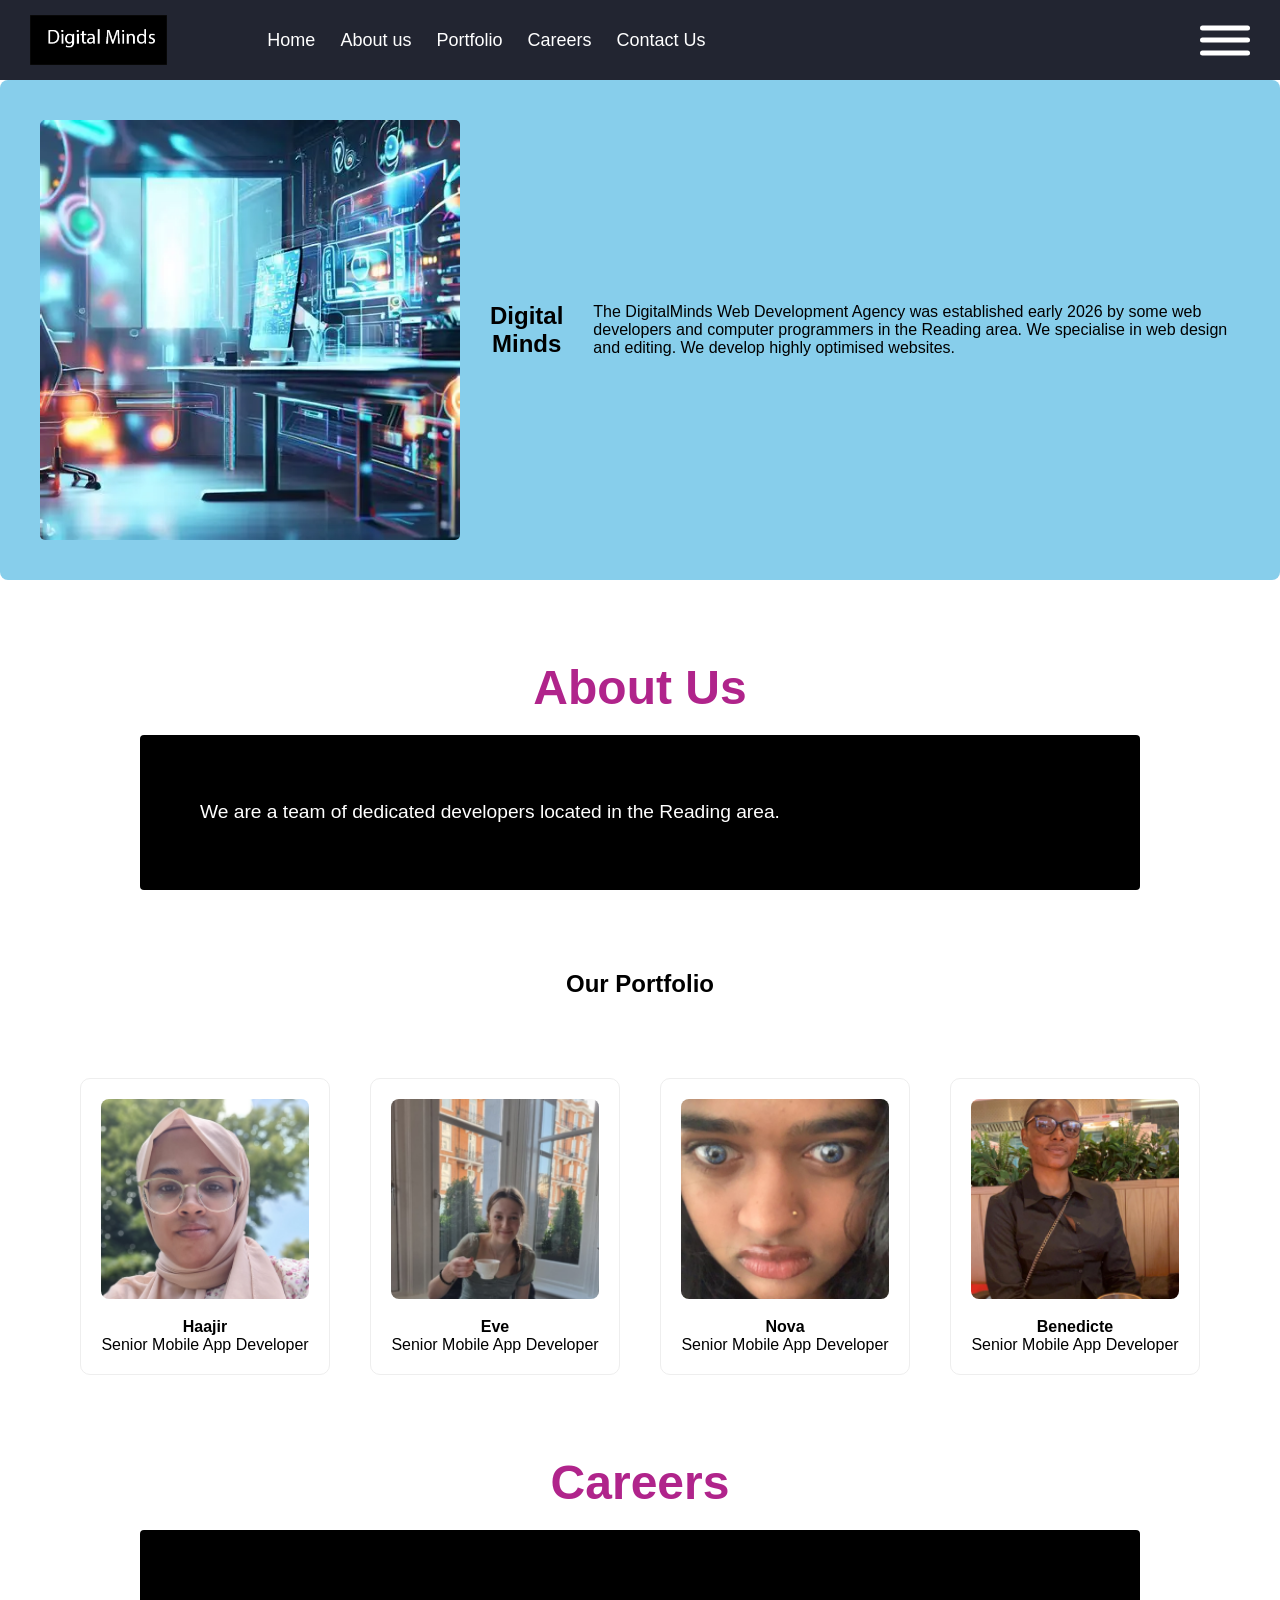
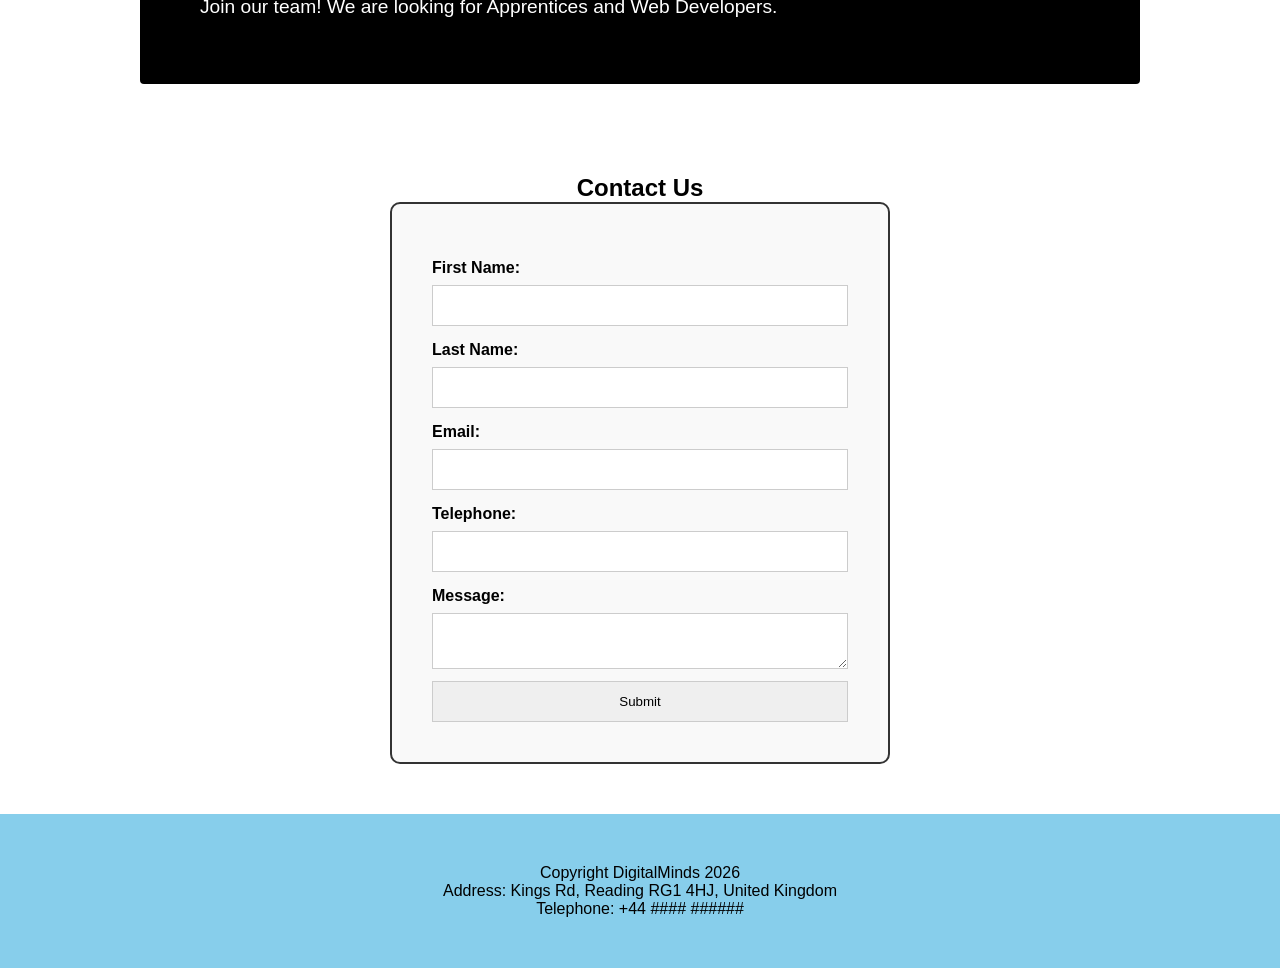
==== index1.html @ 6a605706 "Add files via upload" ====
<!DOCTYPE html>
<html lang="en">

<head>
    <meta charset="UTF-8">
    <meta name="viewport" content="width=device-width, initial-scale=1.0">
    <title>Digital Minds</title>
    <link rel="stylesheet" href="css1/blogpage.css">
</head>

<body>

    <header>
        <nav>
            <div class="nav-left">
                <img src="images1/digitalminds.gif" class="digitalmindlogo" alt="Digital Minds">
            </div>

            <div class="main_nav">
                <ul>
                    <li><a href="#home" class="nav-link">Home</a></li>
                    <li><a href="#about" class="nav-link">About us</a></li>
                    <li><a href="#portfolio" class="nav-link">Portfolio</a></li>
                    <li><a href="#careers" class="nav-link">Careers</a></li>
                    <li><a href="#contact" class="nav-link">Contact Us</a></li>
                </ul>
            </div>

            <div class="ham-menu">
                <span></span>
                
                <span></span>
                
                <span></span>
            </div>
        </nav>
    </header>

    <div class="off-screen-menu">

        <ul>
            <li><a href="#home">Home</a></li>
            <li><a href="#about">About us</a></li>
            <li><a href="#portfolio">Portfolio</a></li>
            <li><a href="#careers">Careers</a></li>
            <li><a href="#contact">Contact us</a></li>
        </ul>
    </div>

    <main id="content-wrapper">
        <section class="page" id="home">
            <div class="hero-container">
                <div class="pos_cen">
                    <img src="images1/OIP.webp" class="webimage" alt="Computer">
                    <h1 style="text-align: center;">Digital Minds</h1>
                    <p id="pp1">
                        The DigitalMinds Web Development Agency was established early 2026 by some web developers and
                        computer programmers in the Reading area.
                        We specialise in web design and editing. We develop highly optimised websites.
                    </p>
                </div>
            </div>
        </section>

        <section class="page" id="about">
            <div class="company_profile">
                <h1>About Us</h1>
                <p id="pp1">We are a team of dedicated developers located in the Reading area.</p>
            </div>
        </section>

        <section class="page" id="portfolio">
            <h1 style="text-align: center; margin: 40px 0;">Our Portfolio</h1>
            <div class="grid_container">
                <div class="item">
                    <img src="images1/Haajir.png" alt="Haajir">
                    <h4>Haajir</h4>
                    <p>Senior Mobile App Developer</p>
                </div>
                <div class="item">
                    <img src="images1/Eve.png" alt="Eve">
                    <h4>Eve</h4>
                    <p>Senior Mobile App Developer</p>
                </div>
                <div class="item">
                    <img src="images1/Nova.png" alt="Nova">
                    <h4>Nova</h4>
                    <p>Senior Mobile App Developer</p>
                </div>
                <div class="item">
                    <img src="images1/Benedicte.png" alt="Benedicte">
                    <h4>Benedicte</h4>
                    <p>Senior Mobile App Developer</p>
                </div>
            </div>
        </section>

        <section class="page" id="careers">
            <div class="company_profile">
                <h1>Careers</h1>
                <p id="pp1">Join our team! We are looking for Apprentices and Web Developers.</p>
            </div>
        </section>

        <section class="page" id="contact">
            <div class="form-container">
                <h1>Contact Us</h1>
                <form>
                    <label for="fname">First Name:</label>
                    <input type="text" id="fname" name="fname" required>

                    <label for="lname">Last Name:</label>
                    <input type="text" id="lname" name="lname" required>

                    <label for="email">Email:</label>
                    <input type="email" id="emailaddress" name="emailaddress" required>

                    <label for="phone">Telephone:</label>
                    <input type="text" id="phonenumber" name="phonenumber" required>

                    <label for="message">Message:</label>
                    <textarea id="messages" name="messages" required></textarea>

                    <input type="submit" value="Submit">
                </form>
            </div>
        </section>
    </main>

        <footer>
            <p>Copyright DigitalMinds 2026</p>
            <p>Address: Kings Rd, Reading RG1 4HJ, United Kingdom</p>
            <p>Telephone: +44 #### ######</p>
        </footer>

    <script src="alljavascript1/blogpage.js"></script>
</body>

</html>
---- css1/blogpage.css ----
/* --- 1. Global & Reset --- */
* {
    margin: 0;
    padding: 0;
    box-sizing: border-box;
}

html {
    scroll-behavior: smooth; /* Enables the smooth sliding effect */
}

body {
    font-family: Arial, sans-serif;
    background-color: #ffffff;
    display: flex;
    flex-direction: column;
    min-height: 100vh;
}

/* --- 2. Navigation --- */
nav {
    background-color: rgb(34, 37, 49);
    display: flex;
    justify-content: space-between;
    align-items: center;
    padding: 0 30px;
    height: 80px;
    position: fixed;
    top: 0;
    width: 100%;
    z-index: 2000;
}

.nav-left {
    display: flex;
    align-items: center;
    gap: 10px;
}

.digitalmindlogo {
    height: 50px; /* Adjusted for better fit */
    width: auto;
}

.nav-subtext {
    color: white;
    font-size: 14px;
}

.main_nav ul {
    display: flex;
    list-style: none;
    gap: 25px;
    margin-left: 100px;

}

.main_nav ul li a {
    color: white;
    text-decoration: none;
    font-size: 18px;
    transition: 0.3s;
}

.main_nav ul li a:hover {
    color: #dcfd8b; /* Lime green hover */
}

/* --- 3. Layout Sections --- */
.page {
        /* min-height: 100vh; */

    display: block;
    padding-top: 40px; /* Space for fixed nav */
}

/* Hero / Home Box Fix */
.pos_cen {
    width: 100%;
    margin: 40px auto; /* Centers the box naturally */
    background-color: skyblue;
    padding: 40px;
    display: flex;
    align-items: center;
    gap: 30px;
    border-radius: 8px;
}

footer {
    width: 100%;
    background-color: skyblue;
    text-align: center;
    padding: 50px;
}

.webimage {
    width: 35%;
    border-radius: 5px;
}

/* About & Careers Styling */
.company_profile {
    max-width: 1000px;
    margin: 0 auto;
}

.company_profile h1 {
    color: #b0248b; /* Pinkish color you used */
    font-size: 3rem;
    margin-bottom: 20px;
    text-align: center;
}

.company_profile #pp1 {
    background-color: rgb(0, 0, 0);
    color: #ffffff;
    font-size: 1.2rem;
    padding: 60px;
    line-height: 1.8;
    border-radius: 4px;
}

/* --- 4. Portfolio Grid --- */
.grid_container {
    display: grid;
    grid-template-columns: repeat(auto-fit, minmax(250px, 1fr));
    gap: 40px;
    padding: 40px;
    max-width: 1200px;
    margin: 0 auto;
}

.item {
    text-align: center;
    padding: 20px;
    border: 1px solid #eee;
    border-radius: 10px;
    transition: 0.3s;
}

.item:hover {
    box-shadow: 0 10px 20px rgba(0,0,0,0.1);
}

.item img {
    width: 100%;
    height: 200px;
    object-fit: cover;
    border-radius: 8px;
    margin-bottom: 15px;
}

/* --- 5. Contact Form --- */
.form-container {
    display: flex;
    flex-direction: column;
    align-items: center;
    padding: 50px 20px;
}

form {
    background-color: #f9f9f9;
    border: 2px solid #333;
    padding: 40px;
    border-radius: 10px;
    width: 100%;
    max-width: 500px;
}

form label {
    display: block;
    font-weight: bold;
    margin-top: 15px;
}

form input, form textarea {
    width: 100%;
    padding: 12px;
    margin-top: 8px;
    border: 1px solid #ccc
}


/* --- Off-screen-menu --- */
.off-screen-menu {
    background-color: rgb(34, 37, 49);
    height: 100vh;
    width: 100%;
    max-width: 450px;
    position: fixed;
    top: 0;
    right: -450px;            /* Hidden */
    display: flex;
    flex-direction: column;
    justify-content: center;
    align-items: center;
    transition: .3s ease;
    z-index: 1000;
}

.off-screen-menu.active {
    right: 0;                 /* Slides in */
}

.off-screen-menu ul {
    list-style: none;
    padding: 0;
    text-align: center;
}

.off-screen-menu li {
    margin: 20px 0;
}

.off-screen-menu a {
    color: white;
    text-decoration: none;
    font-size: 2rem;
    transition: 0.3s;
}

.off-screen-menu a:hover {
    color: #253168;
}

/* --- Hamburger Icon --- */
.ham-menu {
    height: 50px;
    width: 50px;
    margin-left: auto;
    position: relative;
    cursor: pointer;
    z-index: 1100;
}

.ham-menu span {
    height: 5px;
    width: 100%;
    background-color: #ffffff;
    border-radius: 25px;
    position: absolute;
    top: 50%;
    left: 50%;
    transform: translate(-50%, -50%);
    transition: .3s ease;
}

.ham-menu span:nth-child(1) { top: 25%; }
.ham-menu span:nth-child(3) { top: 75%; }

/* --- Hamburger Animations --- */
.ham-menu.active span:nth-child(1) {
    transform: translate(-50%, -50%) rotate(45deg);
    top: 50%;
}
.ham-menu.active span:nth-child(2) { 
    opacity: 0; 
}
.ham-menu.active span:nth-child(3) {
    transform: translate(-50%, -50%) rotate(-45deg);
    top: 50%;
}
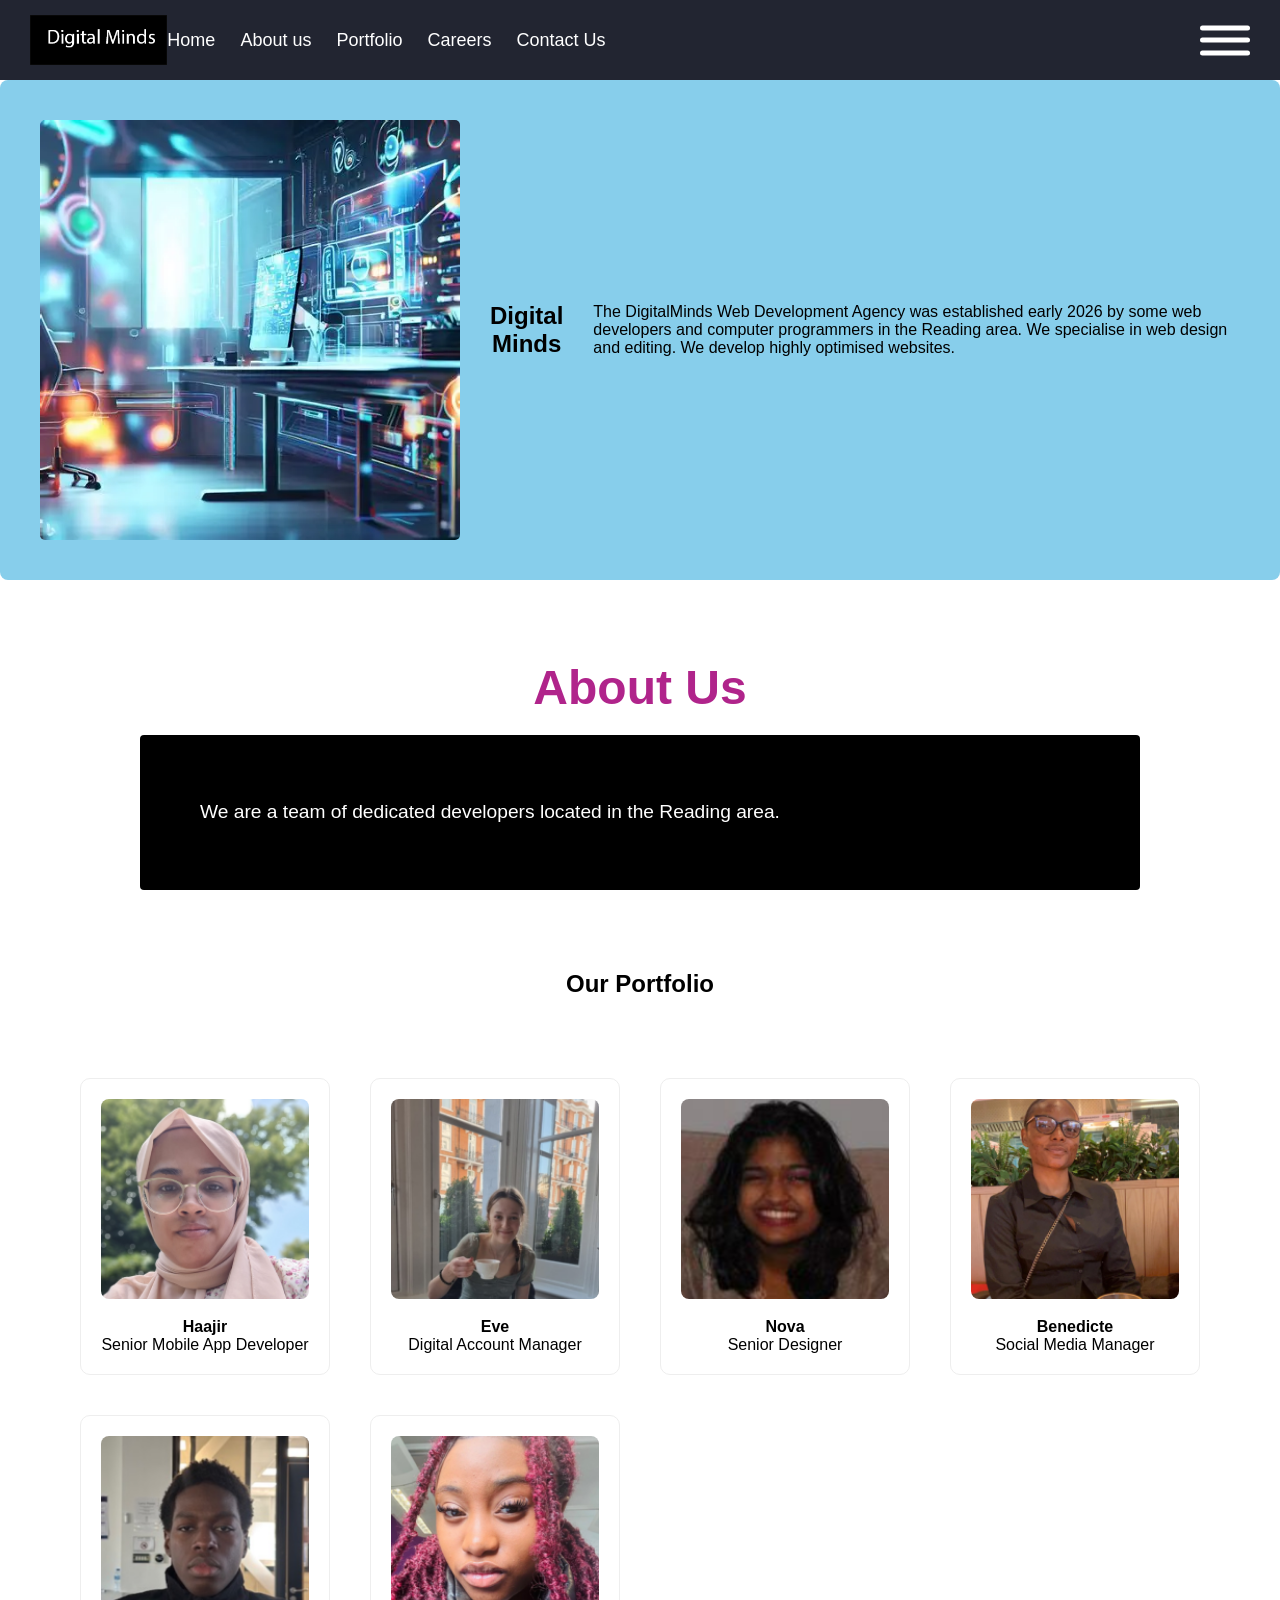
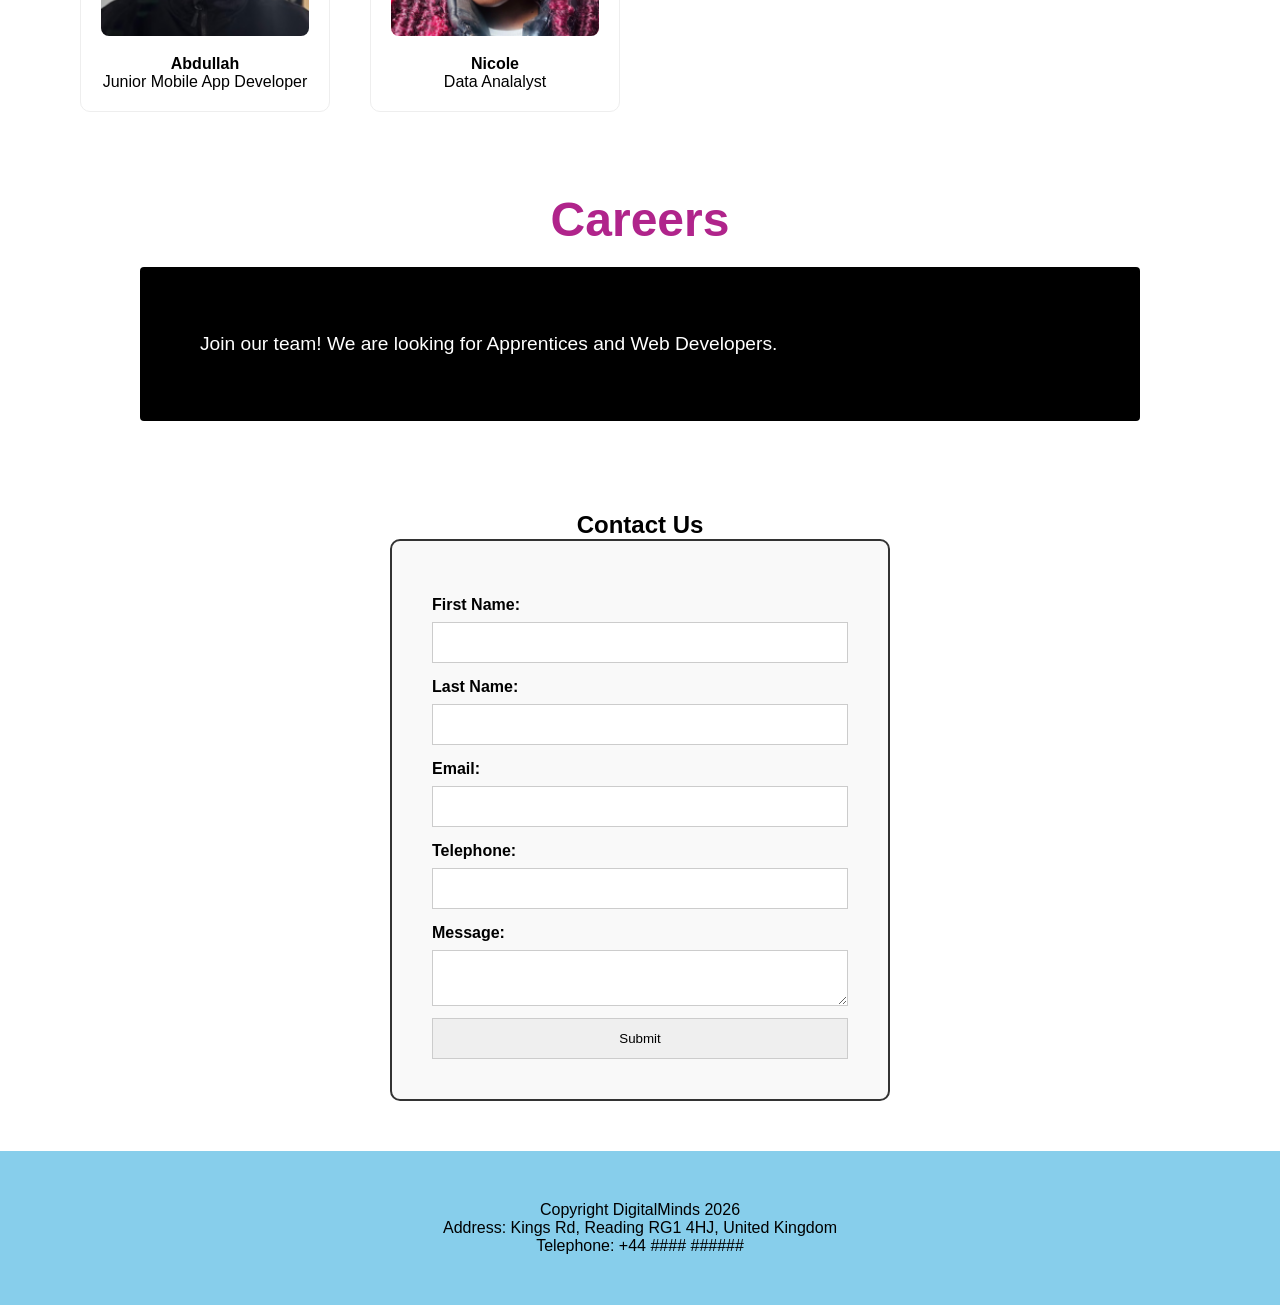
==== commit 7d376f88: "Add files via upload" ====
--- a/index1.html
+++ b/index1.html
@@ -80,17 +80,27 @@
                 <div class="item">
                     <img src="images1/Eve.png" alt="Eve">
                     <h4>Eve</h4>
-                    <p>Senior Mobile App Developer</p>
+                    <p>Digital Account Manager</p>
                 </div>
                 <div class="item">
                     <img src="images1/Nova.png" alt="Nova">
                     <h4>Nova</h4>
-                    <p>Senior Mobile App Developer</p>
+                    <p>Senior Designer</p>
                 </div>
                 <div class="item">
                     <img src="images1/Benedicte.png" alt="Benedicte">
                     <h4>Benedicte</h4>
-                    <p>Senior Mobile App Developer</p>
+                    <p> Social Media Manager</p>
+                </div>
+                 <div class="item">
+                    <img src="images1/Abdullah.png" alt="Benedicte">
+                    <h4>Abdullah</h4>
+                    <p>Junior Mobile App Developer</p>
+                </div>
+                 <div class="item">
+                    <img src="images1/Nicole.png" alt="Benedicte">
+                    <h4>Nicole</h4>
+                    <p>Data Analalyst</p>
                 </div>
             </div>
         </section>
--- a/css1/blogpage.css
+++ b/css1/blogpage.css
@@ -51,8 +51,7 @@
     display: flex;
     list-style: none;
     gap: 25px;
-    margin-left: 100px;
-
+    margin-left: 00px;
 }
 
 .main_nav ul li a {
